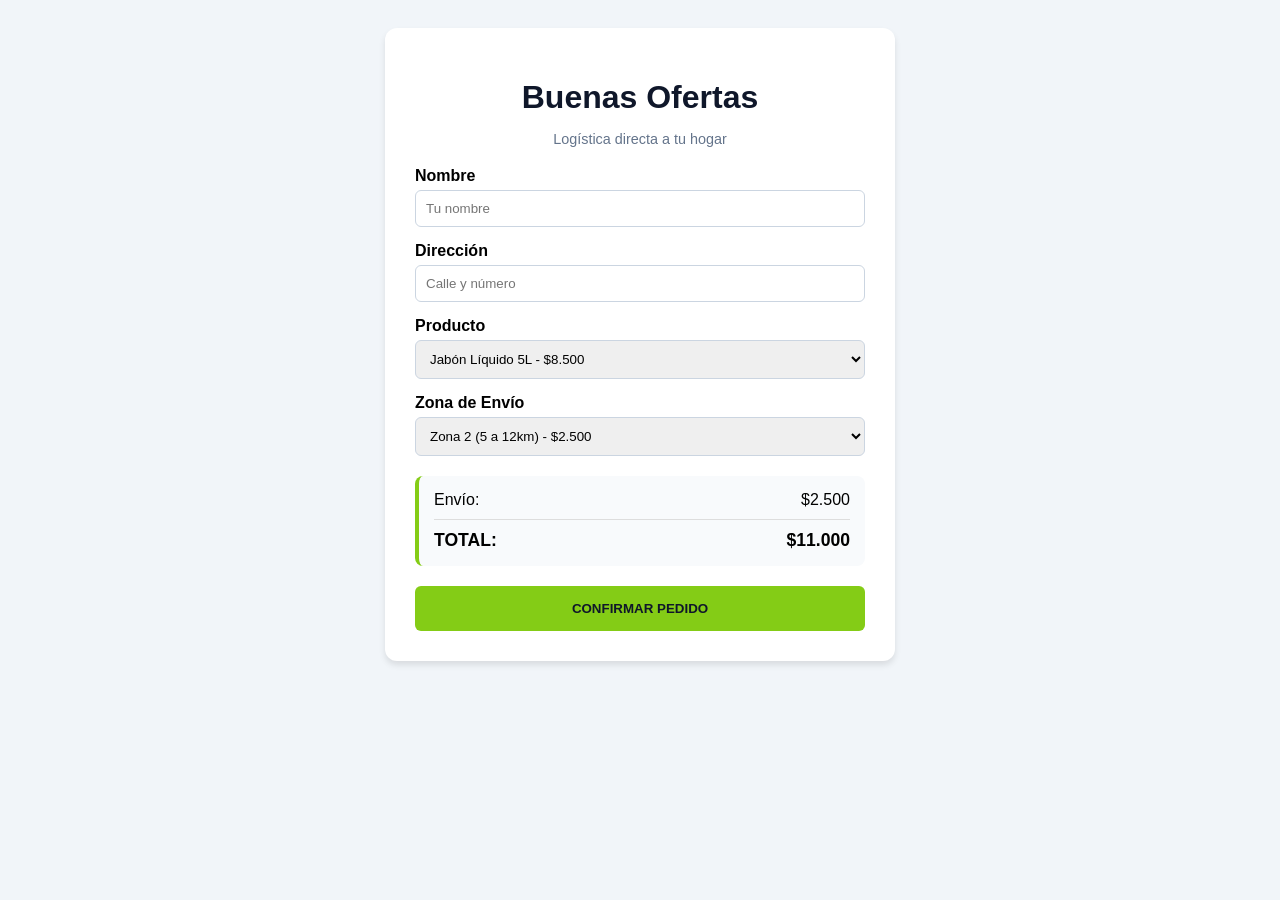
==== index.html @ d9617418 "Add files via upload" ====
<!DOCTYPE html>
<html lang="es">
<head>
    <meta charset="UTF-8">
    <meta name="viewport" content="width=device-width, initial-scale=1.0">
    <title>Buenas Ofertas - Pedidos</title>
    <style>
        :root {
            --primario: #84cc16;
            --oscuro: #0f172a;
            --blanco: #ffffff;
        }
        body { font-family: sans-serif; background-color: #f1f5f9; padding: 20px; display: flex; justify-content: center; }
        .card { background: var(--blanco); padding: 30px; border-radius: 12px; box-shadow: 0 4px 6px rgba(0,0,0,0.1); width: 100%; max-width: 450px; }
        h1 { color: var(--oscuro); text-align: center; margin-bottom: 5px; }
        .sub { text-align: center; color: #64748b; margin-bottom: 20px; font-size: 0.9em; }
        .form-group { margin-bottom: 15px; }
        label { display: block; margin-bottom: 5px; font-weight: bold; }
        input, select { width: 100%; padding: 10px; border: 1px solid #cbd5e1; border-radius: 6px; box-sizing: border-box; }
        .resumen { background: #f8fafc; padding: 15px; border-radius: 8px; margin-top: 20px; border-left: 4px solid var(--primario); }
        .total-row { display: flex; justify-content: space-between; font-weight: bold; margin-top: 10px; font-size: 1.1em; border-top: 1px solid #ddd; padding-top: 10px; }
        button { width: 100%; background: var(--primario); color: var(--oscuro); border: none; padding: 15px; border-radius: 6px; font-weight: bold; cursor: pointer; margin-top: 20px; }
    </style>
</head>
<body>
    <div class="card">
        <h1>Buenas Ofertas</h1>
        <p class="sub">Logística directa a tu hogar</p>
        <form id="orderForm">
            <div class="form-group">
                <label>Nombre</label>
                <input type="text" id="nombre" required placeholder="Tu nombre">
            </div>
            <div class="form-group">
                <label>Dirección</label>
                <input type="text" id="direccion" required placeholder="Calle y número">
            </div>
            <div class="form-group">
                <label>Producto</label>
                <select id="producto" onchange="updateTotal()">
                    <option value="8500">Jabón Líquido 5L - $8.500</option>
                    <option value="4200">Lavandina 5L - $4.200</option>
                    <option value="5800">Suavizante 5L - $5.800</option>
                </select>
            </div>
            <div class="form-group">
                <label>Zona de Envío</label>
                <select id="zona" onchange="updateTotal()">
                    <option value="1500">Zona 1 (Hasta 5km) - $1.500</option>
                    <option value="2500" selected>Zona 2 (5 a 12km) - $2.500</option>
                    <option value="4500">Zona 3 (+12km) - $4.500</option>
                </select>
            </div>
            <div class="resumen">
                <div style="display:flex; justify-content:space-between">
                    <span>Envío:</span>
                    <span id="envio-val">$2.500</span>
                </div>
                <div class="total-row">
                    <span>TOTAL:</span>
                    <span id="total-val">$11.000</span>
                </div>
            </div>
            <button type="submit">CONFIRMAR PEDIDO</button>
        </form>
    </div>

    <script>
        function updateTotal() {
            const p = parseInt(document.getElementById('producto').value);
            const z = parseInt(document.getElementById('zona').value);
            document.getElementById('envio-val').innerText = '$' + z.toLocaleString();
            document.getElementById('total-val').innerText = '$' + (p + z).toLocaleString();
        }
        document.getElementById('orderForm').onsubmit = (e) => {
            e.preventDefault();
            alert("¡Pedido registrado! Pronto nos comunicaremos.");
        };
    </script>
</body>
</html>
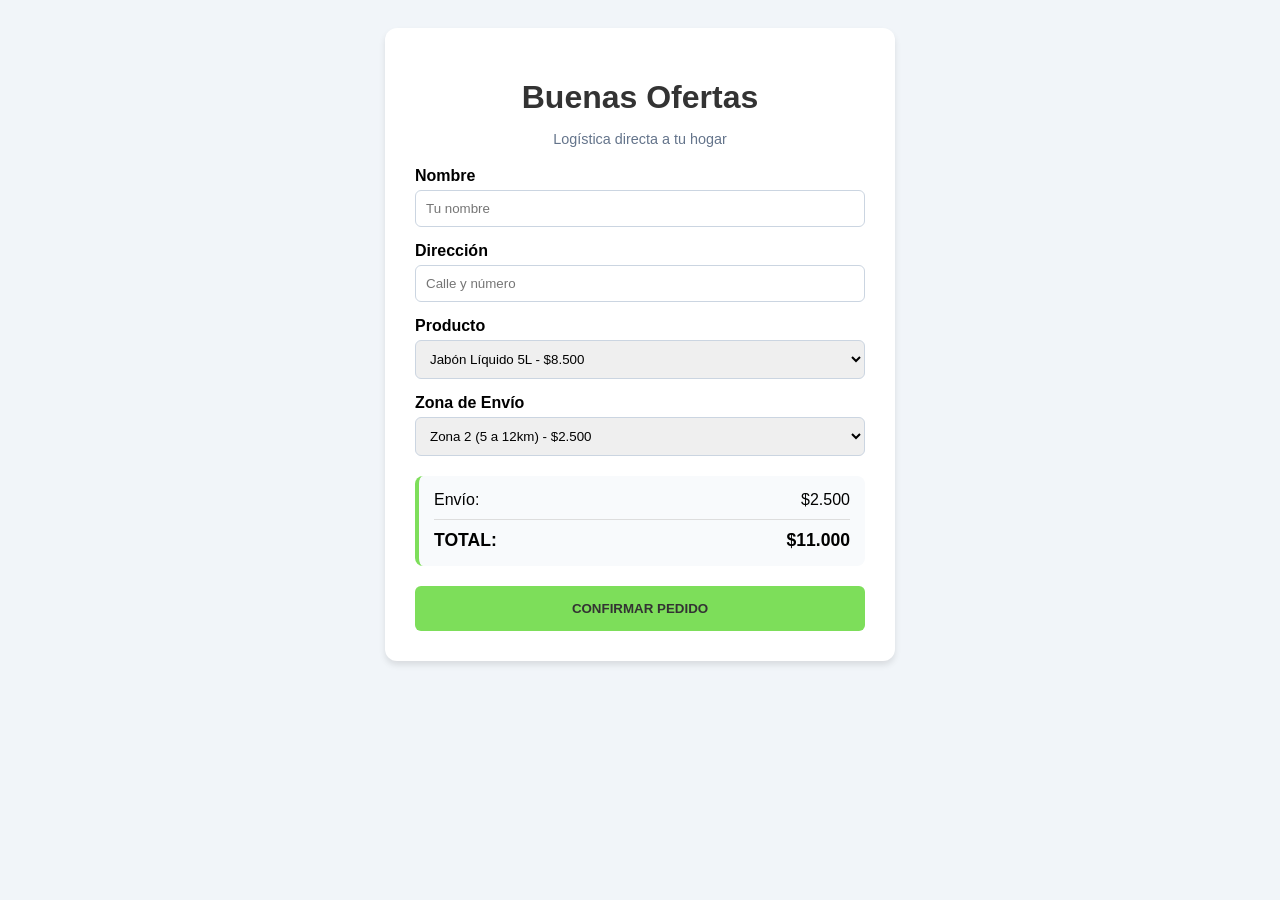
==== commit 427c8ed1: "style: aplica nueva paleta de colores de la marca" ====
--- a/index.html
+++ b/index.html
@@ -6,8 +6,11 @@
     <title>Buenas Ofertas - Pedidos</title>
     <style>
         :root {
-            --primario: #84cc16;
-            --oscuro: #0f172a;
+            --primario: #7dde5a;
+            --secundario: #7DDE5A;
+            --complementario: #8B5CF6;
+            --destaque: #FFD54A;
+            --oscuro: #333333;
             --blanco: #ffffff;
         }
         body { font-family: sans-serif; background-color: #f1f5f9; padding: 20px; display: flex; justify-content: center; }
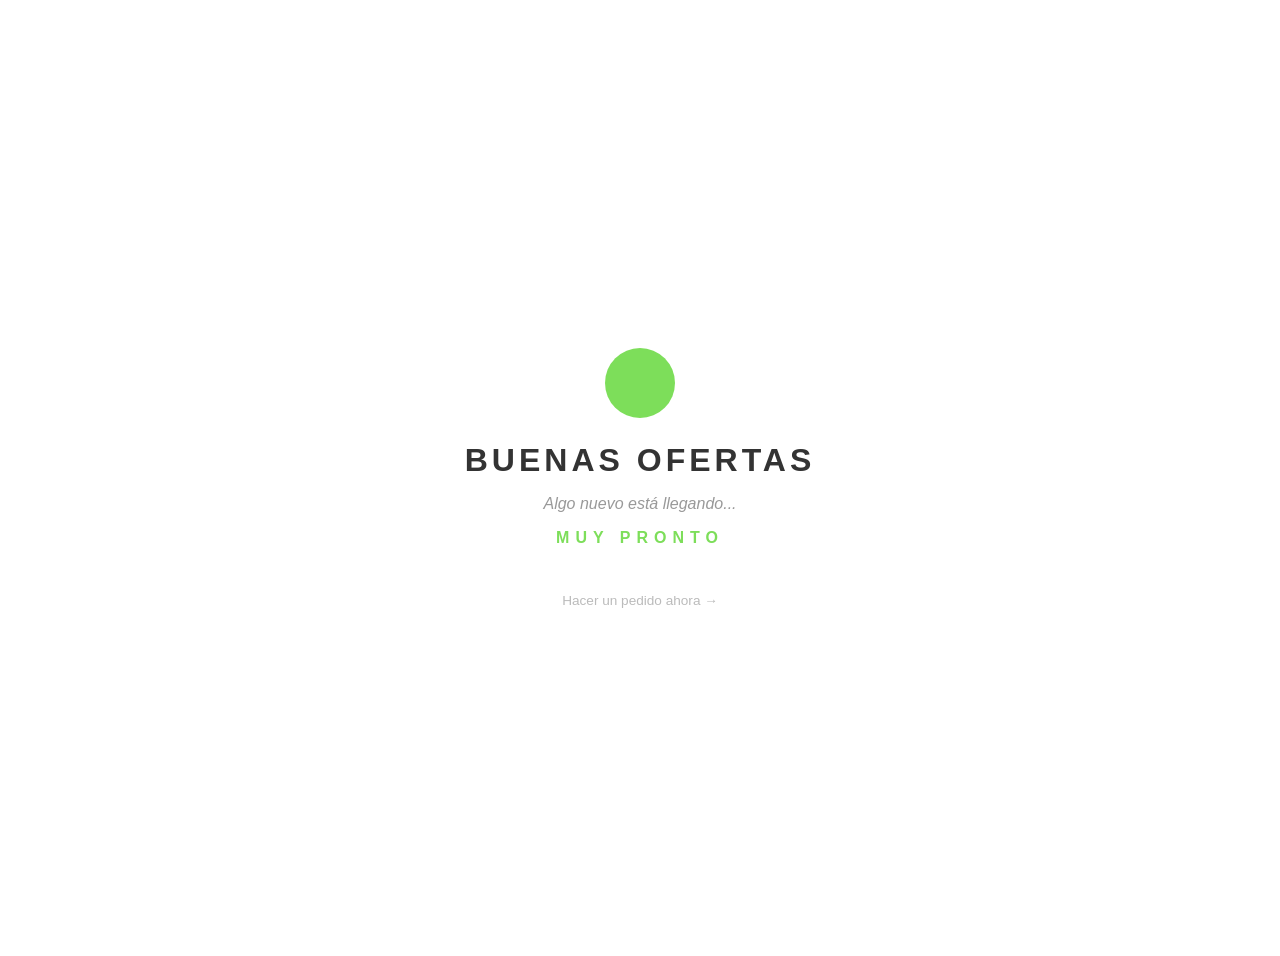
==== commit ba7847fa: "feat: agrega pagina de paso index a pedidos nueva entrada" ====
--- a/index.html
+++ b/index.html
@@ -1,84 +1,18 @@
 <!DOCTYPE html>
 <html lang="es">
 <head>
-    <meta charset="UTF-8">
-    <meta name="viewport" content="width=device-width, initial-scale=1.0">
-    <title>Buenas Ofertas - Pedidos</title>
-    <style>
-        :root {
-            --primario: #7dde5a;
-            --secundario: #7DDE5A;
-            --complementario: #8B5CF6;
-            --destaque: #FFD54A;
-            --oscuro: #333333;
-            --blanco: #ffffff;
-        }
-        body { font-family: sans-serif; background-color: #f1f5f9; padding: 20px; display: flex; justify-content: center; }
-        .card { background: var(--blanco); padding: 30px; border-radius: 12px; box-shadow: 0 4px 6px rgba(0,0,0,0.1); width: 100%; max-width: 450px; }
-        h1 { color: var(--oscuro); text-align: center; margin-bottom: 5px; }
-        .sub { text-align: center; color: #64748b; margin-bottom: 20px; font-size: 0.9em; }
-        .form-group { margin-bottom: 15px; }
-        label { display: block; margin-bottom: 5px; font-weight: bold; }
-        input, select { width: 100%; padding: 10px; border: 1px solid #cbd5e1; border-radius: 6px; box-sizing: border-box; }
-        .resumen { background: #f8fafc; padding: 15px; border-radius: 8px; margin-top: 20px; border-left: 4px solid var(--primario); }
-        .total-row { display: flex; justify-content: space-between; font-weight: bold; margin-top: 10px; font-size: 1.1em; border-top: 1px solid #ddd; padding-top: 10px; }
-        button { width: 100%; background: var(--primario); color: var(--oscuro); border: none; padding: 15px; border-radius: 6px; font-weight: bold; cursor: pointer; margin-top: 20px; }
-    </style>
+<meta charset="UTF-8">
+<meta name="viewport" content="width=device-width, initial-scale=1.0">
+<title>Buenas Ofertas — Muy pronto</title>
+<link rel="stylesheet" href="css/estilos.css">
 </head>
-<body>
-    <div class="card">
-        <h1>Buenas Ofertas</h1>
-        <p class="sub">Logística directa a tu hogar</p>
-        <form id="orderForm">
-            <div class="form-group">
-                <label>Nombre</label>
-                <input type="text" id="nombre" required placeholder="Tu nombre">
-            </div>
-            <div class="form-group">
-                <label>Dirección</label>
-                <input type="text" id="direccion" required placeholder="Calle y número">
-            </div>
-            <div class="form-group">
-                <label>Producto</label>
-                <select id="producto" onchange="updateTotal()">
-                    <option value="8500">Jabón Líquido 5L - $8.500</option>
-                    <option value="4200">Lavandina 5L - $4.200</option>
-                    <option value="5800">Suavizante 5L - $5.800</option>
-                </select>
-            </div>
-            <div class="form-group">
-                <label>Zona de Envío</label>
-                <select id="zona" onchange="updateTotal()">
-                    <option value="1500">Zona 1 (Hasta 5km) - $1.500</option>
-                    <option value="2500" selected>Zona 2 (5 a 12km) - $2.500</option>
-                    <option value="4500">Zona 3 (+12km) - $4.500</option>
-                </select>
-            </div>
-            <div class="resumen">
-                <div style="display:flex; justify-content:space-between">
-                    <span>Envío:</span>
-                    <span id="envio-val">$2.500</span>
-                </div>
-                <div class="total-row">
-                    <span>TOTAL:</span>
-                    <span id="total-val">$11.000</span>
-                </div>
-            </div>
-            <button type="submit">CONFIRMAR PEDIDO</button>
-        </form>
-    </div>
-
-    <script>
-        function updateTotal() {
-            const p = parseInt(document.getElementById('producto').value);
-            const z = parseInt(document.getElementById('zona').value);
-            document.getElementById('envio-val').innerText = '$' + z.toLocaleString();
-            document.getElementById('total-val').innerText = '$' + (p + z).toLocaleString();
-        }
-        document.getElementById('orderForm').onsubmit = (e) => {
-            e.preventDefault();
-            alert("¡Pedido registrado! Pronto nos comunicaremos.");
-        };
-    </script>
+<body class="entrada">
+  <main class="entrada-contenedor">
+    <div class="entrada-logo"></div>
+    <h1 class="entrada-titulo">BUENAS OFERTAS</h1>
+    <p class="entrada-leyenda">Algo nuevo está llegando...</p>
+    <p class="entrada-pronto">MUY PRONTO</p>
+    <a class="entrada-acceso" href="pedidos.html">Hacer un pedido ahora →</a>
+  </main>
 </body>
-</html>+</html>
--- a/css/estilos.css
+++ b/css/estilos.css
@@ -0,0 +1,51 @@
+    :root {
+            --primario: #7dde5a;
+            --secundario: #7DDE5A;
+            --complementario: #8B5CF6;
+            --destaque: #FFD54A;
+            --oscuro: #333333;
+            --blanco: #ffffff;
+        }
+        body { font-family: sans-serif; background-color: #f1f5f9; padding: 20px; display: flex; justify-content: center; }
+        .card { background: var(--blanco); padding: 30px; border-radius: 12px; box-shadow: 0 4px 6px rgba(0,0,0,0.1); width: 100%; max-width: 450px; }
+        h1 { color: var(--oscuro); text-align: center; margin-bottom: 5px; }
+        .sub { text-align: center; color: #64748b; margin-bottom: 20px; font-size: 0.9em; }
+        .form-group { margin-bottom: 15px; }
+        label { display: block; margin-bottom: 5px; font-weight: bold; }
+        input, select { width: 100%; padding: 10px; border: 1px solid #cbd5e1; border-radius: 6px; box-sizing: border-box; }
+        .resumen { background: #f8fafc; padding: 15px; border-radius: 8px; margin-top: 20px; border-left: 4px solid var(--primario); }
+        .total-row { display: flex; justify-content: space-between; font-weight: bold; margin-top: 10px; font-size: 1.1em; border-top: 1px solid #ddd; padding-top: 10px; }
+        button { width: 100%; background: var(--primario); color: var(--oscuro); border: none; padding: 15px; border-radius: 6px; font-weight: bold; cursor: pointer; margin-top: 20px; }
+/* ===== Página de entrada (teaser) ===== */
+body.entrada {
+  align-items: center;
+  justify-content: center;
+  min-height: 100vh;
+  background: var(--blanco);
+}
+.entrada-contenedor { text-align: center; }
+.entrada-logo {
+  width: 70px; height: 70px;
+  margin: 0 auto 24px;
+  border-radius: 50%;
+  background: var(--primario);
+  animation: latido 2s infinite;
+}
+.entrada-titulo { letter-spacing: 4px; }
+.entrada-leyenda { color: #999; font-style: italic; }
+.entrada-pronto {
+  letter-spacing: 6px;
+  color: var(--primario);
+  font-weight: bold;
+}
+.entrada-acceso {
+  display: inline-block;
+  margin-top: 30px;
+  color: #bbb;
+  text-decoration: none;
+  font-size: 0.85em;
+}
+@keyframes latido {
+  0%,100% { transform: scale(1); opacity: 1; }
+  50%     { transform: scale(1.08); opacity: .85; }
+}
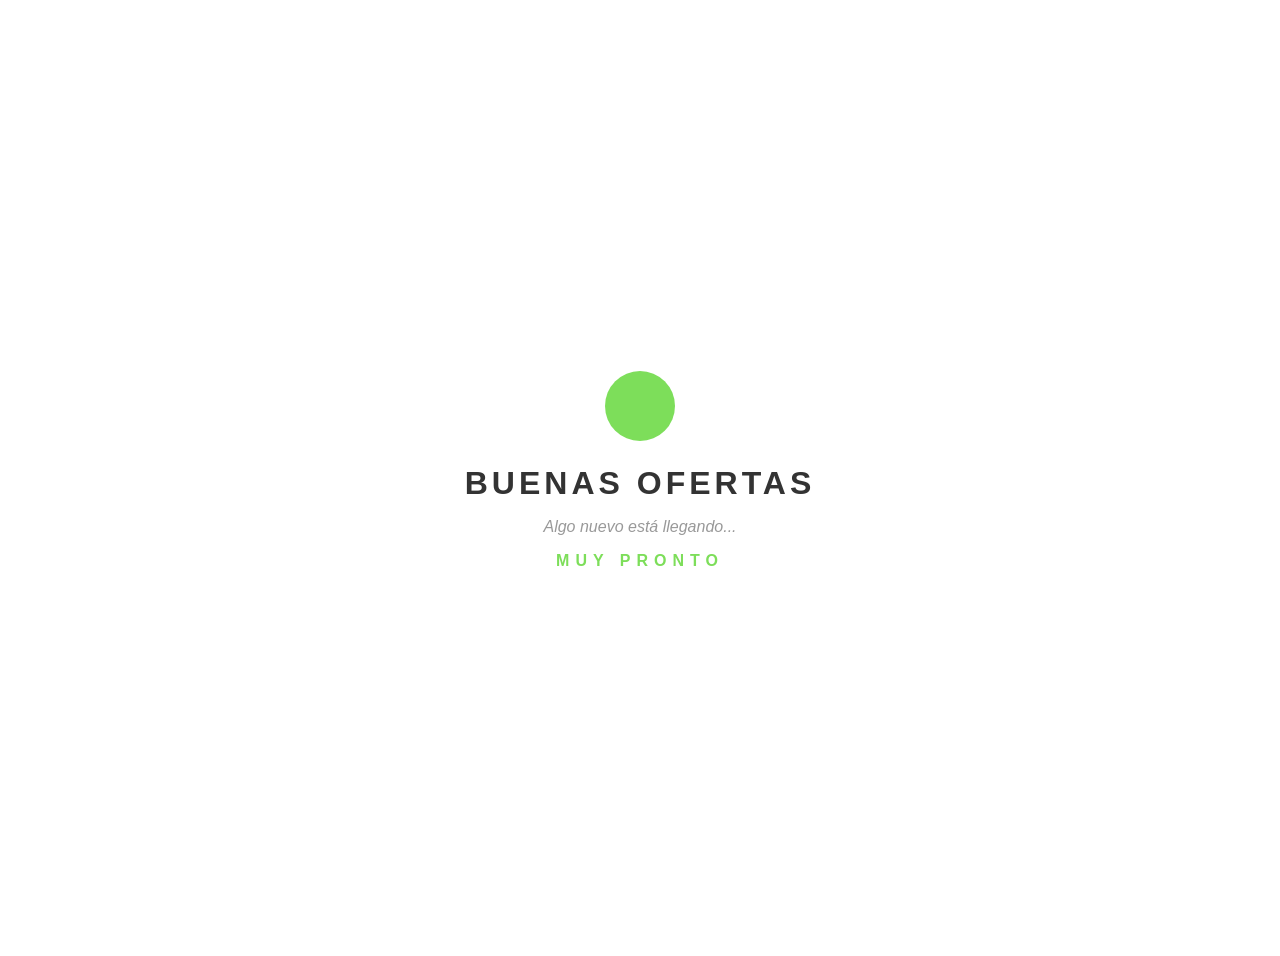
==== commit 89e66561: "feat: agrega pagina de entrada teaser y guarda formulario como pedidos sin enlace de formulario" ====
--- a/index.html
+++ b/index.html
@@ -12,7 +12,6 @@
     <h1 class="entrada-titulo">BUENAS OFERTAS</h1>
     <p class="entrada-leyenda">Algo nuevo está llegando...</p>
     <p class="entrada-pronto">MUY PRONTO</p>
-    <a class="entrada-acceso" href="pedidos.html">Hacer un pedido ahora →</a>
   </main>
 </body>
-</html>
+</html>
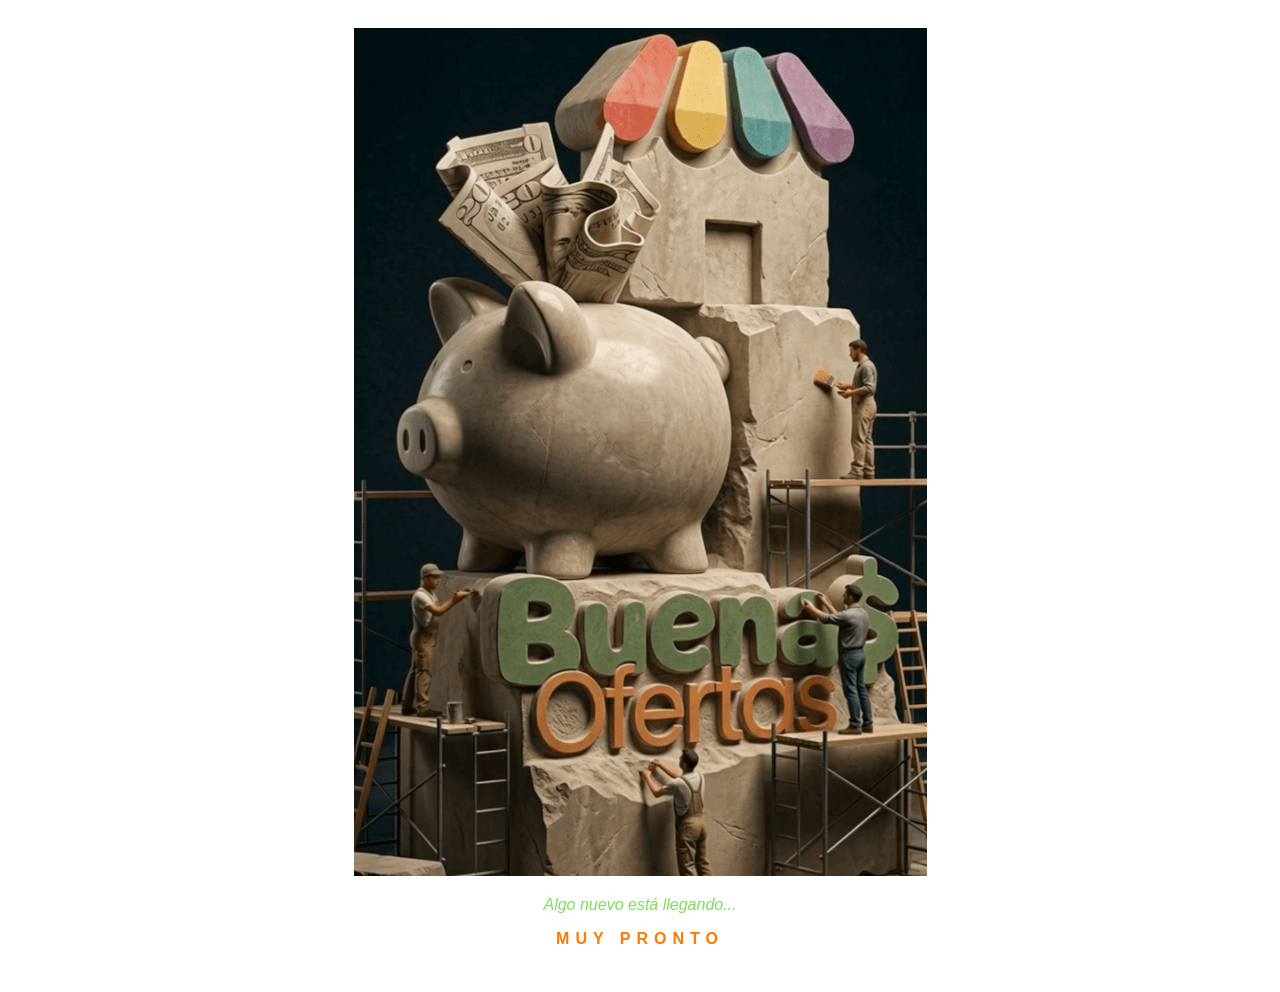
==== commit 60b85583: "feat: agrega imagen de marca a la pagina de entrada" ====
--- a/index.html
+++ b/index.html
@@ -8,8 +8,7 @@
 </head>
 <body class="entrada">
   <main class="entrada-contenedor">
-    <div class="entrada-logo"></div>
-    <h1 class="entrada-titulo">BUENAS OFERTAS</h1>
+    <img class="entrada-imagen" src="img/banners/teaser-buenas-ofertas.png" alt="Buenas Ofertas: algo nuevo está llegando">
     <p class="entrada-leyenda">Algo nuevo está llegando...</p>
     <p class="entrada-pronto">MUY PRONTO</p>
   </main>
--- a/css/estilos.css
+++ b/css/estilos.css
@@ -24,18 +24,11 @@
   background: var(--blanco);
 }
 .entrada-contenedor { text-align: center; }
-.entrada-logo {
-  width: 70px; height: 70px;
-  margin: 0 auto 24px;
-  border-radius: 50%;
-  background: var(--primario);
-  animation: latido 2s infinite;
-}
 .entrada-titulo { letter-spacing: 4px; }
-.entrada-leyenda { color: #999; font-style: italic; }
+.entrada-leyenda { color: #7DDE5A; font-style: italic; }
 .entrada-pronto {
   letter-spacing: 6px;
-  color: var(--primario);
+  color: #FF7A00 ;
   font-weight: bold;
 }
 .entrada-acceso {
@@ -44,8 +37,16 @@
   color: #bbb;
   text-decoration: none;
   font-size: 0.85em;
+
+.entrada-imagen {
+  display: block;
+  width: min(320px, 80%);
+  margin: 0 auto 24px;
+  border-radius: 18px;
+  box-shadow: 0 10px 30px rgba(0,0,0,0.15);
+  animation: aparecer 1.2s ease both;
 }
-@keyframes latido {
-  0%,100% { transform: scale(1); opacity: 1; }
-  50%     { transform: scale(1.08); opacity: .85; }
-}
+@keyframes aparecer {
+  from { opacity: 0; transform: translateY(12px); }
+  to   { opacity: 1; transform: none; }
+}
